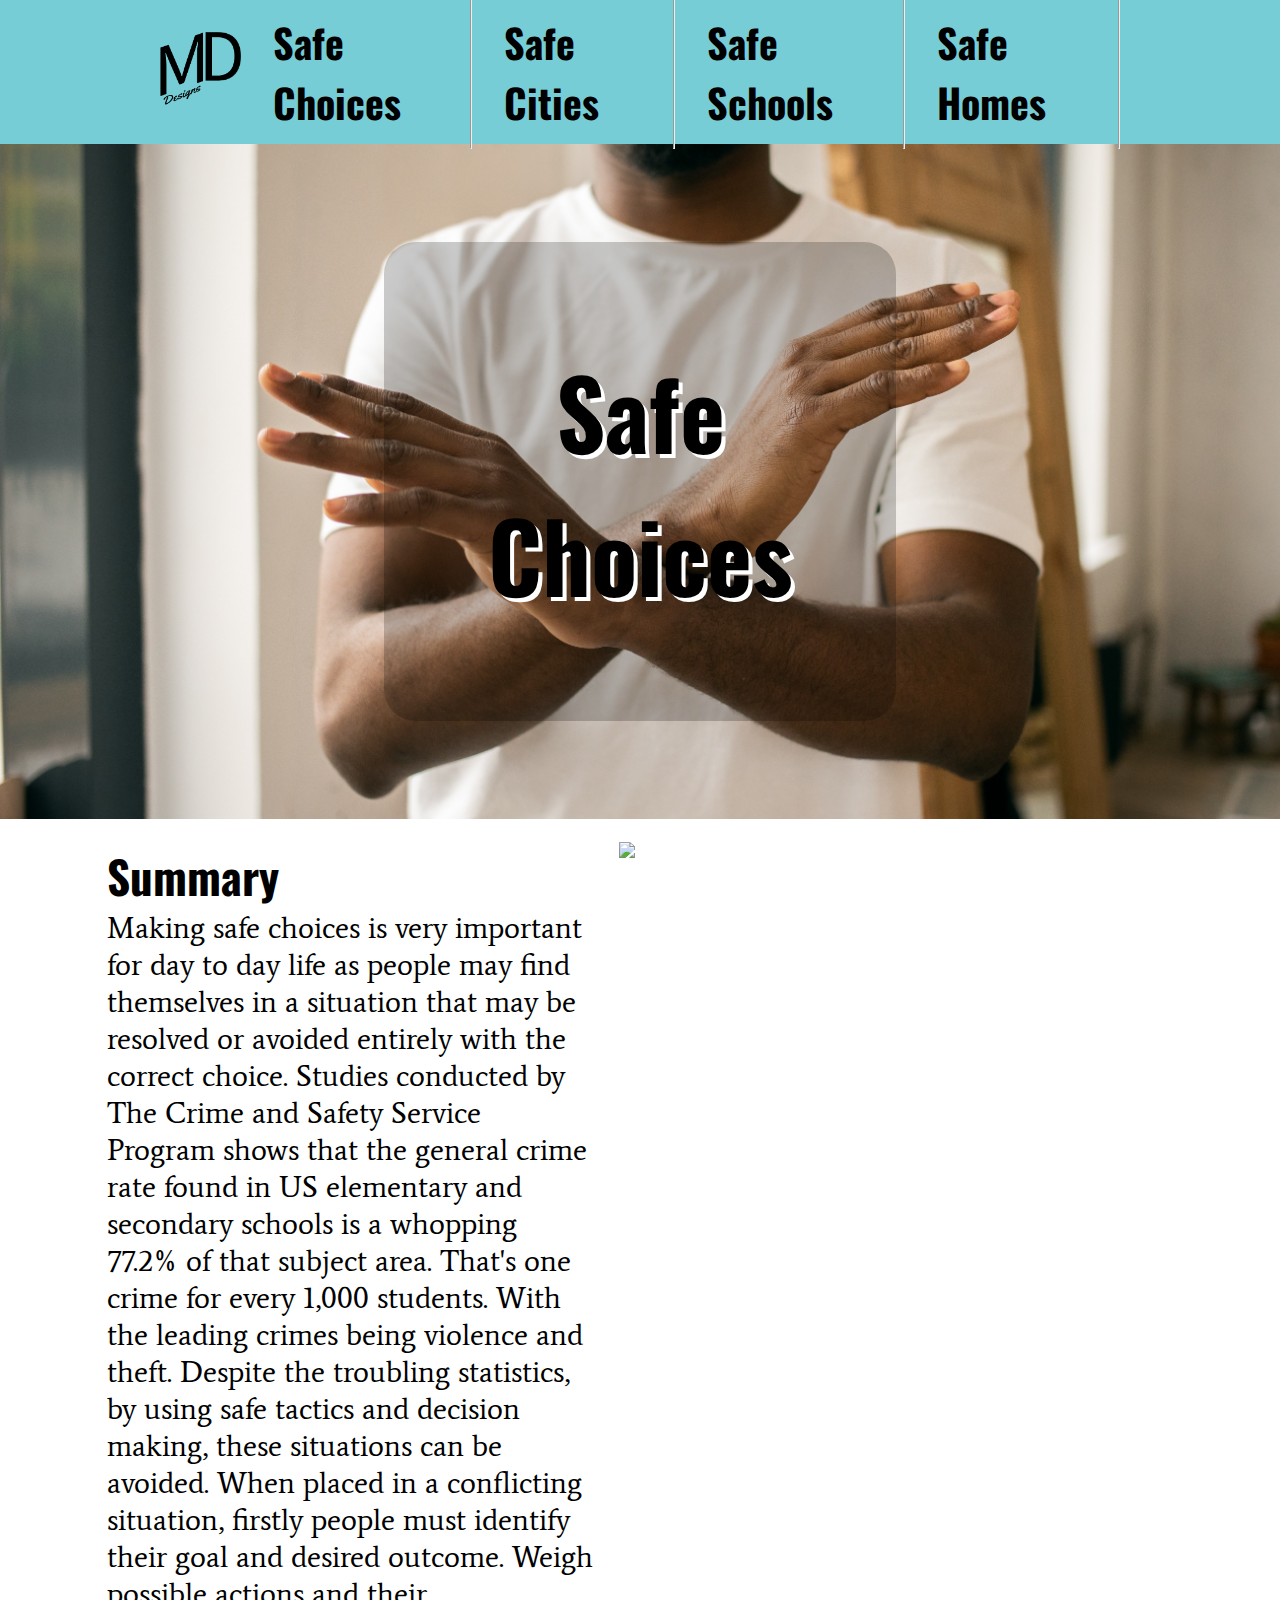
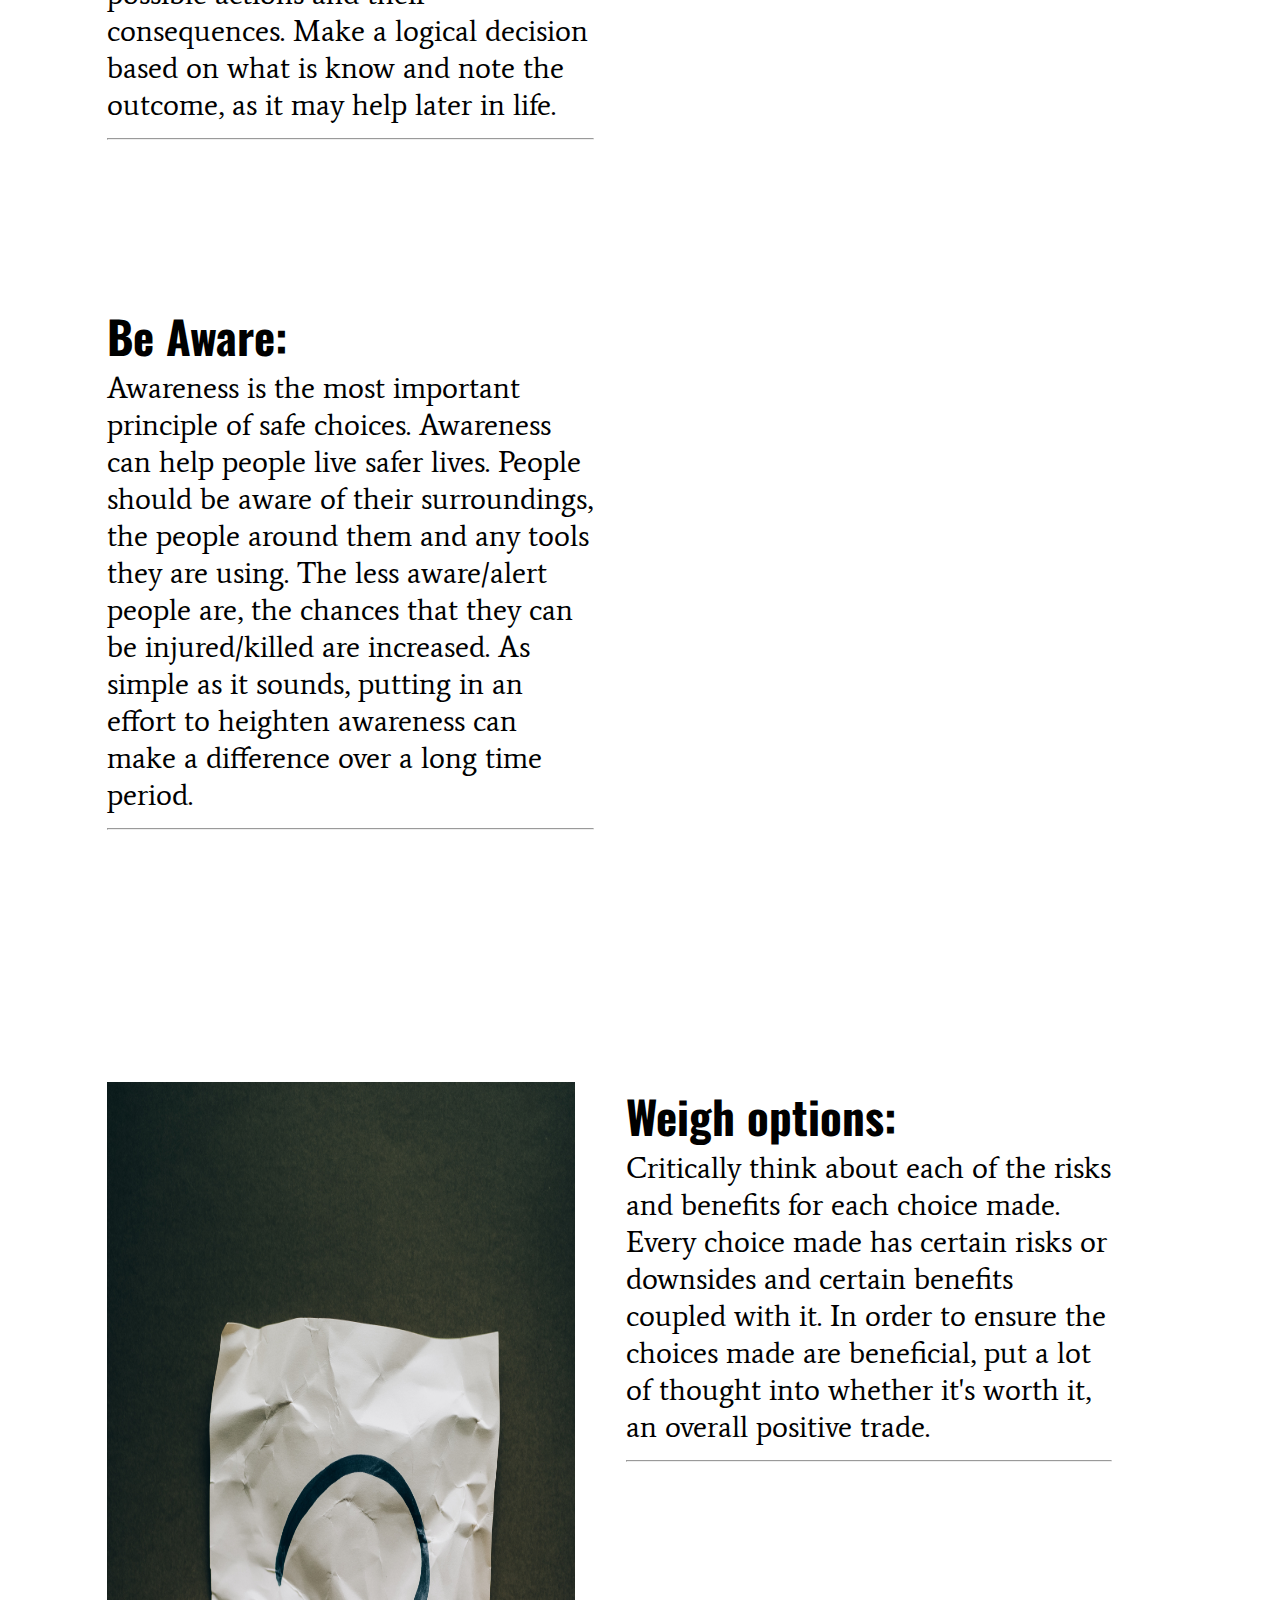
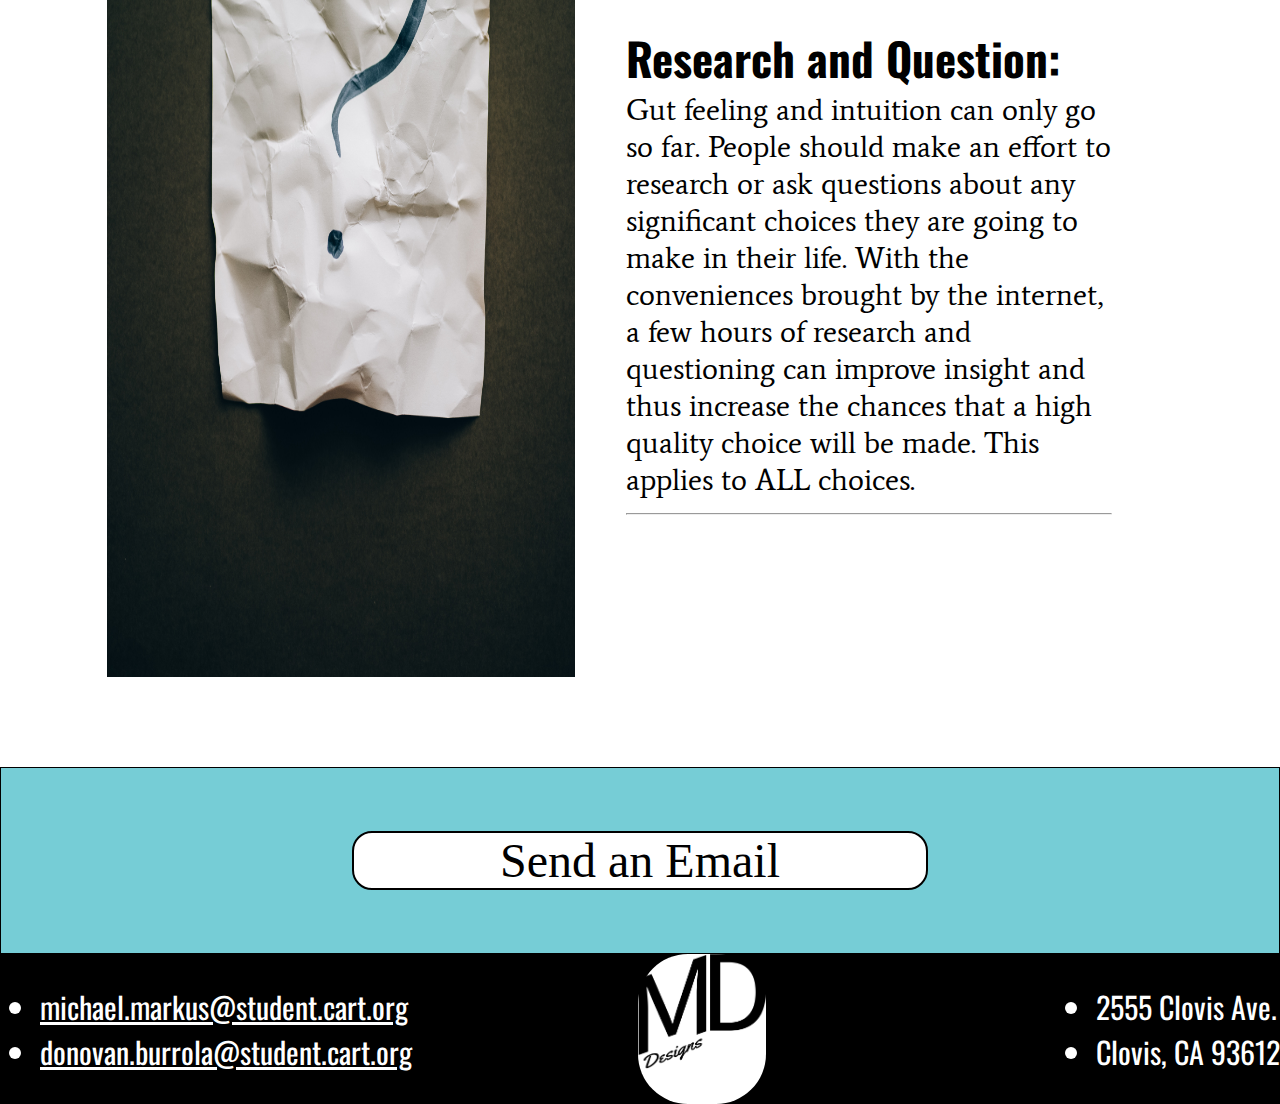
==== pages/safechoices.html @ 249ae0db "Finished project" ====
<!DOCTYPE html>
<html lang="en">
<head>
    <meta charset="UTF-8">
    <meta http-equiv="X-UA-Compatible" content="IE=edge">
    <meta name="viewport" content="width=device-width, initial-scale=1.0">
    <title>Class Demo PM</title>
    <link rel="stylesheet" href="../style.css">
    <link rel="preconnect" href="https://fonts.googleapis.com">
    <link rel="preconnect" href="https://fonts.gstatic.com" crossorigin>
    <link href="https://fonts.googleapis.com/css2?family=Average&family=Oswald&display=swap" rel="stylesheet">
    <style>
        /* h1{
            margin-left: auto;
            margin-right: auto;
            margin-top: 10vh;
            margin-bottom: 10vh;
            background-color: #76CDD6;
            width: 30%;
            text-align: center;
            border-radius: 50px;
            text-shadow:3px 3px white;
        }
         */

         .hero{
            background-image: url(../images/pexels-monstera-7114346.jpg);

         }
         .hero-content{
            width: 40%;
         }
    </style>


    <!-- font-family: 'Average', serif;
    font-family: 'Oswald', sans-serif; -->


</head>
<body>
    <header>

         <nav class="main-nav">
            <div class="logo">
                <a href="../index.html">
                    <img src="../images/logo.png" alt="Delve Homes Logo">
                </a>
            </div>

            <ul>

                <li><a href="safechoices.html">Safe Choices</a></li><hr>
                <li><a href="safecities.html">Safe Cities</a></li><hr>
                <li><a href="safeschools.html">Safe Schools </a> </li><hr>
                <li><a href="safehomes.html">Safe Homes</a></li><hr>
            </ul>
         </nav>
         <section class="hero">
            <div class="hero-content">
                <h1>Safe Choices</h1>
        
            </div>
         </section>
    </header>
    <main>

        <div class="content-01 content">

                <div class="text">
                    <h2>Summary</h2>
                    <p>Making safe choices is very important for day to day life as people may find 
                        themselves in a situation that may be resolved or avoided entirely with the 
                        correct choice. Studies conducted by The Crime and Safety Service Program 
                        shows that the general crime rate found in US elementary and secondary schools 
                        is a whopping 77.2% of that subject area. That's one crime for every 1,000 students. 
                        With the leading crimes being violence and theft. Despite the troubling statistics,
                        by using safe tactics and decision making, these situations can be avoided. When placed 
                        in a conflicting situation, firstly people must identify their 
                        goal and desired outcome. Weigh possible actions and their consequences. Make a logical 
                        decision based on what is know and note the outcome, as it may help  later in life.
                    </p>
                    <hr>
                    <h2>Be Aware:</h2>
                    <p>Awareness is the most important principle of safe choices. Awareness can help people live safer lives. 
                        People should be aware of their surroundings, the people around them and any tools they are using. The 
                        less aware/alert people are, the chances that they can be injured/killed are increased.

                        As simple as it sounds, putting in an effort to heighten awareness can make a difference over a long time period.
                        </p><hr>
                </div>
            <img src="../images/pexels-sora-shimazaki-5669602.jpg">
        </div>
        <div class="content-02 content">
                <img src="../images/pexels-leeloo-thefirst-5428826.jpg">
            <div class="text-alt">
                <h2>Weigh options:</h2>
                <p>Critically think about each of the risks and benefits for each choice made. 
                    Every choice made has certain risks or downsides and certain benefits coupled with it.
                    In order to ensure the choices made are beneficial, put a lot of thought into 
                    whether it's worth it, an overall positive trade.
                    </p><hr>
                <h2>Research and Question:</h2>
                <p>Gut feeling and intuition can only go so far. People should make an effort 
                    to research or ask questions about any significant choices they are going 
                    to make in their life. With the conveniences brought by the internet, a few 
                    hours of research and questioning can improve insight and thus increase the 
                    chances that a high quality choice will be made. This applies to ALL choices.
                </p><hr>
            </div>
        </div>
        
        

    </main>


    <footer>

        <div class="contactus"> 
    
            <div class="contact-content">
                <a href="mailto:someone@yoursite.com"> Send an Email</a>  
            </div>

        </div>


        <section class="footer-content">
                <ul class ="schoolemails">
                    <li><a href="mailto:michael.markus@student.cart.org">michael.markus@student.cart.org</a></li>
                    <li><a href="mailto:donovan.burrola@student.cart.org">donovan.burrola@student.cart.org</a></li>
                </ul>
                <div class="footer-logo"><img src='../images/logo.png'></div>
                <ul class="cart-info">
                    <li>2555 Clovis Ave.</li>
                    <li>Clovis, CA 93612</li>
                </ul>
        </section>
    
    </footer>
</body>
</html>
---- style.css ----
* {
    box-sizing: border-box;


/* font-family: 'Oswald', sans-serif; */
/*  */



}
body {
    margin:0;
    font-size: 30px;
}

img {
    max-width: 100%;

}

header {
    color: white;
    background-color: #76CDD6;
}

nav.main-nav {
    width: 100%;
    max-width:1;
    display: flex;
    align-items: center;
    justify-content: space-between;
    margin: 0 auto;
    width: 75%;
    height: 16vh;
    margin-top: 0;
    border-width: 10px;
}

.main-nav .logo {
    width: 10%;
}

.main-nav ul {
    list-style: none;
    margin: 0;
    padding: 0;
    display: flex;
    /* margin-right: 2.5vw; */
    
}

.main-nav>ul a  {
   display: inline-block;
    padding: 2rem;
    color: black;
    font-size: 2.5rem;
    text-decoration: none;
    transition: all 250ms ease;
    font-family: 'Times New Roman', Times, serif;
    
}

.logo a  {
    display: inline-block;



}





.main-nav>ul a:hover {
    color: white;

background-color: lightblue;
border-radius: 20px;

}

/* .main-nav .logo a:hover{
  height: 4vh;
} */

.hero {
    height: 75vh;
    background-image: url(images/fam.jpg);
    background-size: cover;
    background-attachment: fixed;
    display: flex;
    align-items: center;
    justify-content: center;
    margin-bottom: 2.5vh;
}

.hero-content {
  
    width: 75%;
    color: black;
    border-radius: 2rem;

    padding: 2rem;
    text-align: center;
    font-size: 3rem;
    text-shadow:4px 4px white;
    background-color: rgba(0, 0,0, 0.2)
}

main {
    max-width: 100%;
    margin: 0 auto;
    display: flex;
    flex-wrap: wrap;
    justify-content: space-between;
}

[class^=content-item]{ /* to aid visibility on the demo don't use! */
    min-height: 150px;
}



footer {
    width: 100%;
    background-color:black;
    color: white;
    min-height: 300px;
}

.footer-content {
    width: 100%;
    max-width: 1280px;
    margin: 0 auto;
    display: flex;
    justify-content: space-between;
}


.contactus{
background-color: #76CDD6;
width: 100%;
height: 30%;
padding: 7vh;
border: solid black 1px;
}





.contact-content{
    width: 50%;
    font-size: 3rem;
    margin-left: auto;
    margin-right: auto;
    text-align: center;
    border-radius: 20px;
    border: solid black 2px;
    background-color: white;
    padding: 0px;              

    
}   
.contact-content > a {
    display: inline-block;
    text-decoration: none;
    width: 100%;
    border-radius: 20px;
    color:black;
    margin: 0px;
    

    
}

.contact-content > a:hover {
    background-color: lightblue;
    width: 100%;
    color:white;
    transition: ease 200ms;
    height: 100%;
    margin: 0px;
}



.middle{
    width: 5vw;
    border-radius: 500px ;
    background-color:white;
    margin-left: 0;
    margin-right: 0;
}

.middle>img{
    border-radius: 500px;
    
    margin: 20,20,20,20;

}

.footer-content{
    display: flex;
    flex-wrap: wrap;
}

 p{
    width:30%;
    margin:0;
 }
 /* img{
    width: 40%;
 } */

.content{
    display: flex;
    flex-wrap: wrap ;
    margin-left: 8.39%;
    margin-right: 10.88%;
    justify-content: space-between;
    margin-bottom: 10vh;
    
}



.footer-logo{
    background-color: white;
    /* align-content: center; */
    margin-right: 5vw;
    border-radius: 50px;
    width: 10%;
}


.footer-logo img{
    width: fit-content;
}

.schoolemails a{
    color: white;
}

h1,
h2,
h3,
li,
.main-nav>ul a{
    font-family: 'Oswald', sans-serif;
}

.content img{
    width:36.51vw;
}
.content p{
    width: 38vw;
}
/* .content-01 h2{
    margin-right: 25vw;
} */
.content hr{
    margin-bottom: 18vh;

}
.content h2{
    margin: 0;
}
.main-nav>ul a{
    font-weight: bold;
}

.text-alt{
    margin-left: 4vw;
}
.text {
    margin-right: 2vw;
}
p{
    font-family: 'Average', serif;
}

.bottom-navigation{
    display: flex;
    flex-wrap: wrap;
    justify-content: space-between;
    width: 75%;
    margin-left: auto;
    margin-right: auto;
    margin-bottom: 15vh;

}



.nav-box{
    background-color: rgba(73, 66, 66, 0.2);
    width: 20%;
    height: 50vh;
    font-size: 1.3rem;
    border-radius: 15px;
    
}
.nav-box p{
    width: 100%;
    
}
.nav-box a{
    text-decoration: none;
    color: black;
}



.nav-box a:hover{
    transition: 900ms;
    filter:grayscale()
}

/* .mini-nav-panels{
    background-image: url(images/pexels-monstera-7114346.jpg);
    width: 100%;
    height: 25vh;


    
    

    
} */


/* .mini-nav-panels-center{
    text-align: center;
    padding-top: 5vh;
    margin-top: 6vh;
    background-color: rgba(0, 0,0, 0.2);
    width: 50%;height: 15vh;
    }
     */


/* margin-left: 8.39%;
margin-right: 10.88%; */
h3{
    margin:0
}
.nav-box img{
    border-top-right-radius: 15px;
    border-top-left-radius: 15px;
}
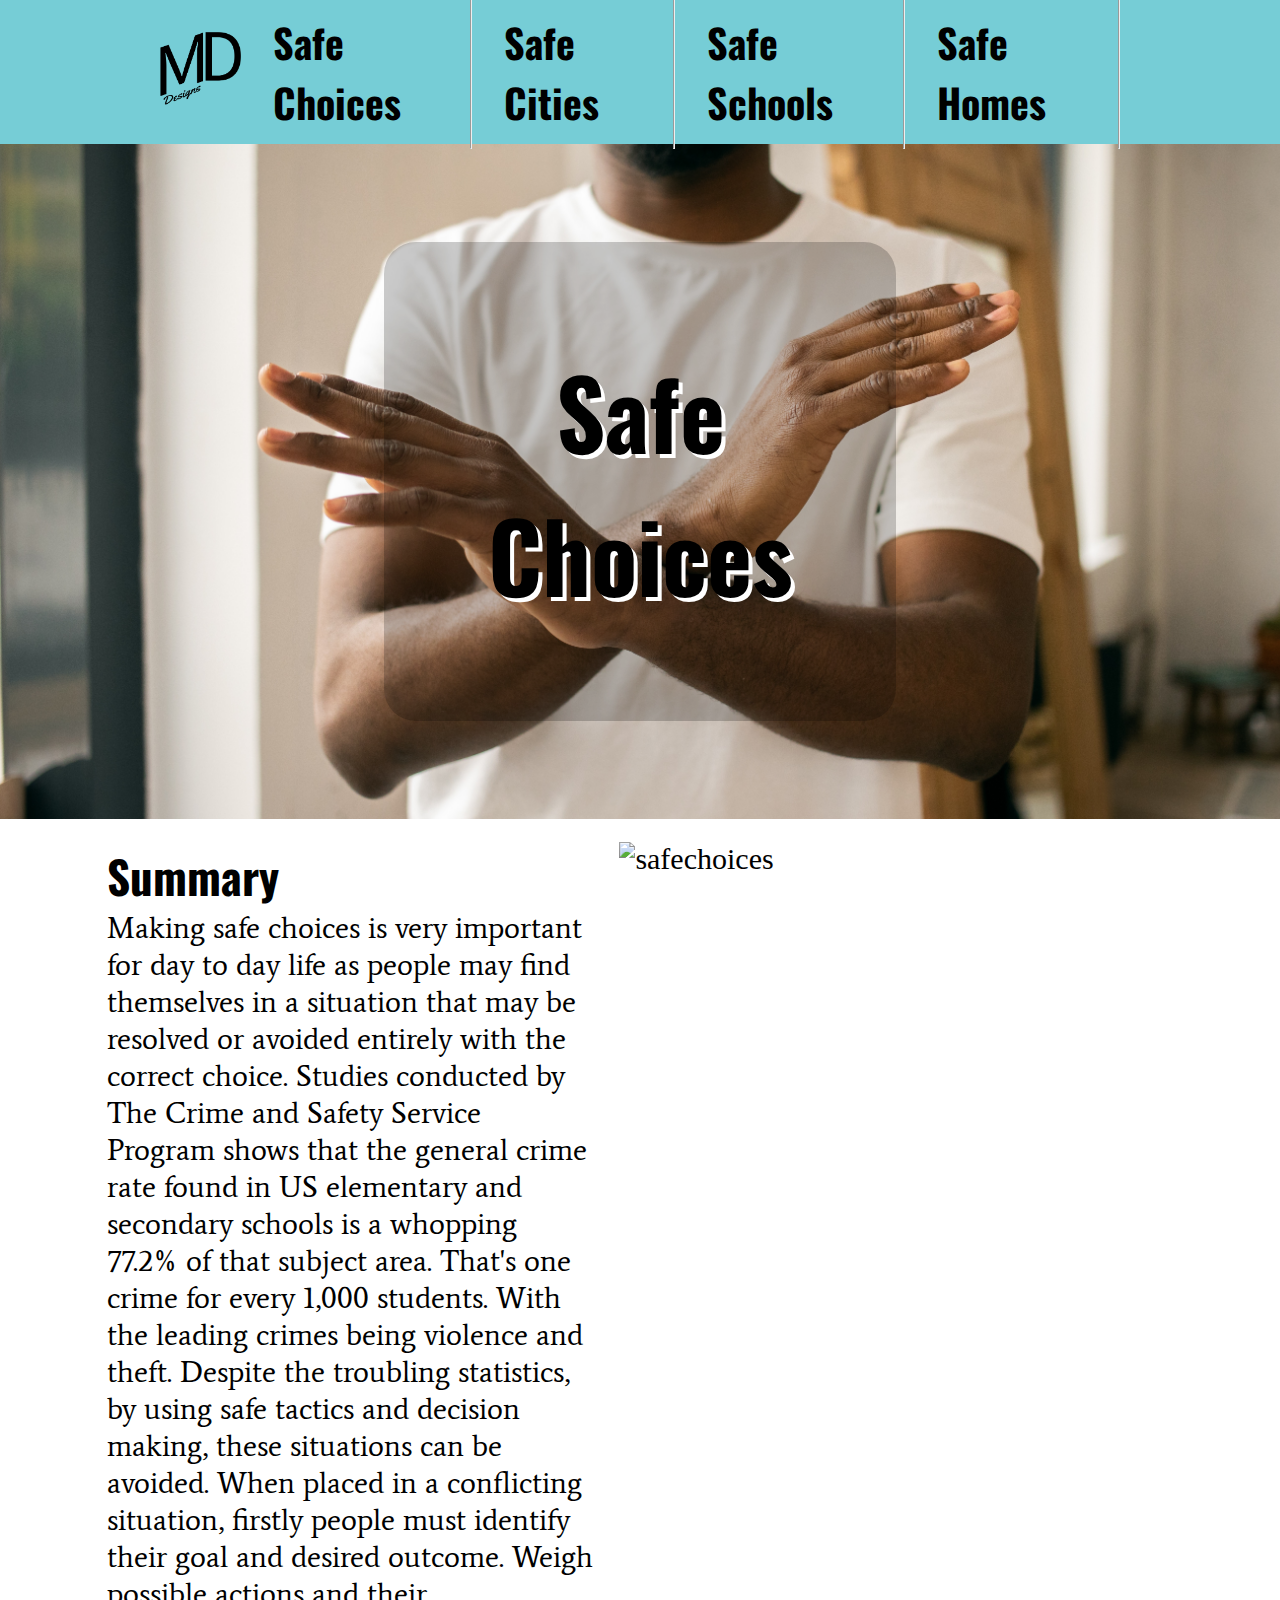
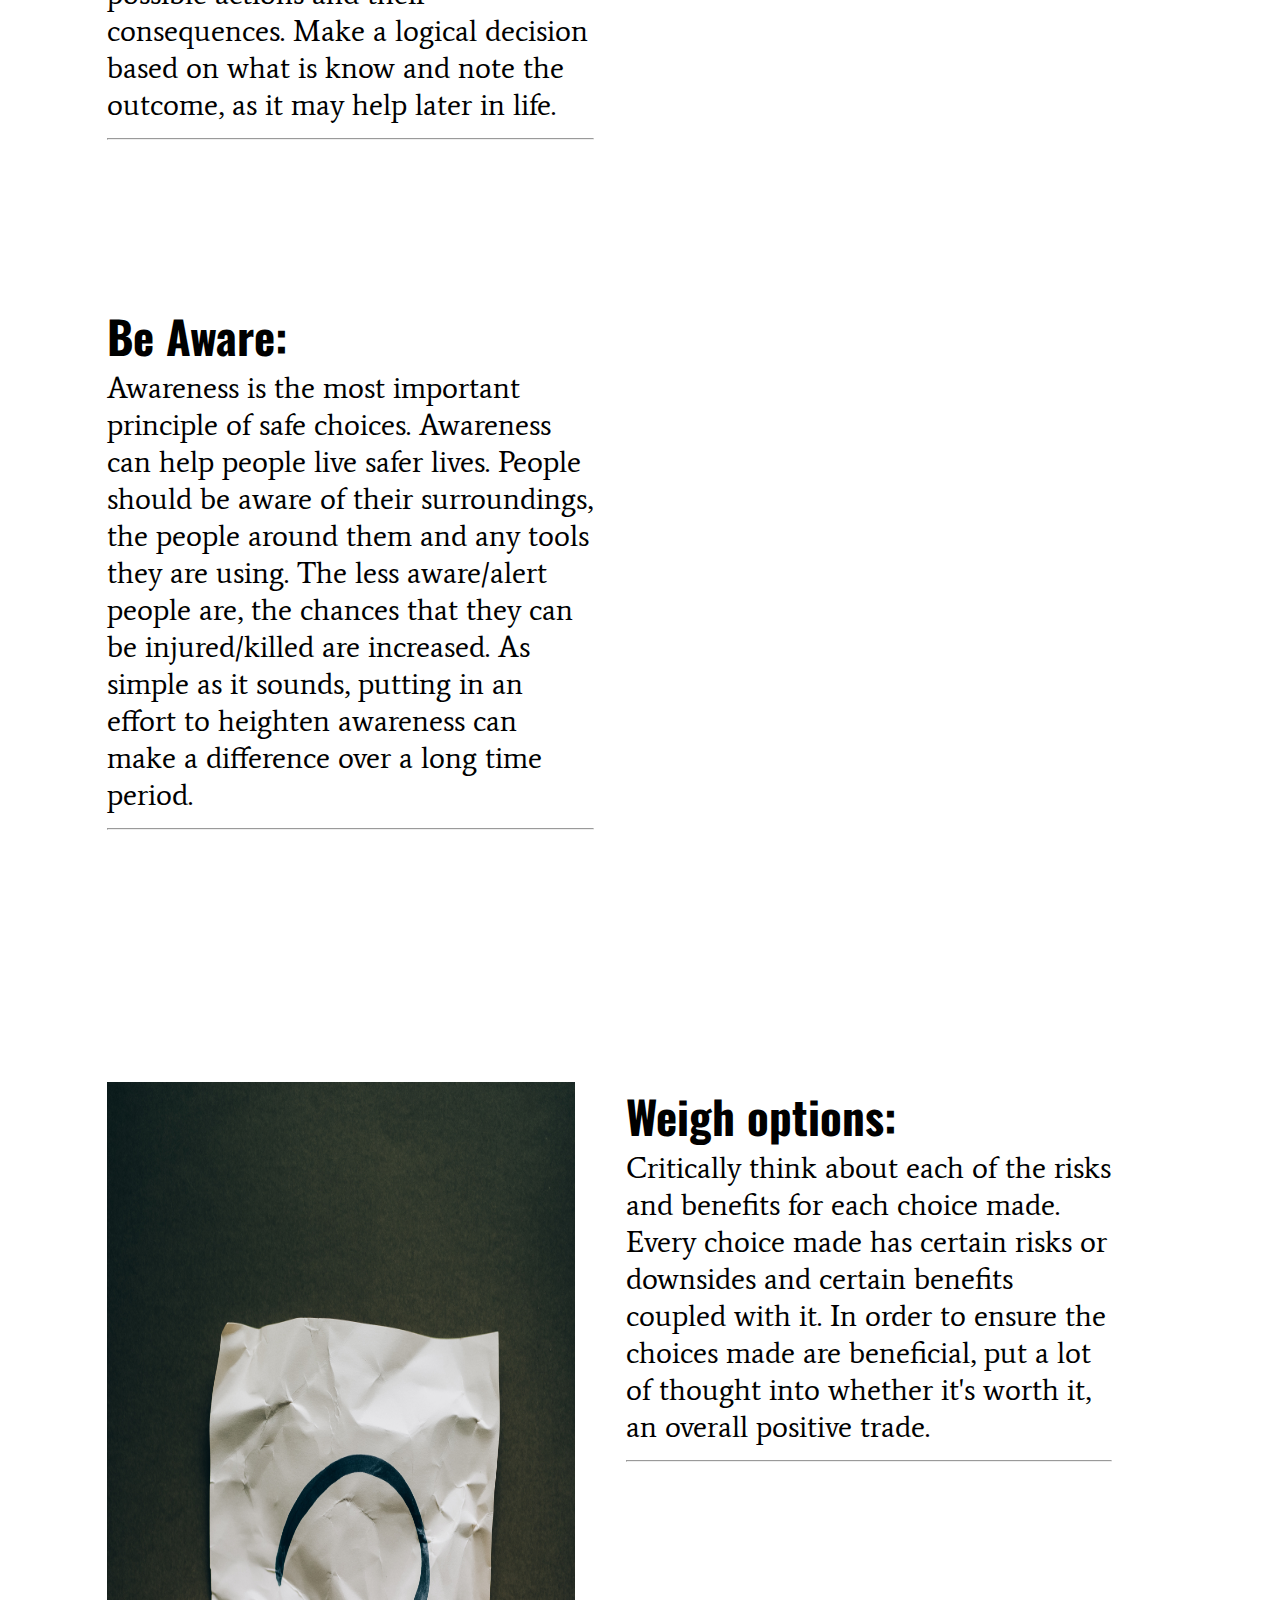
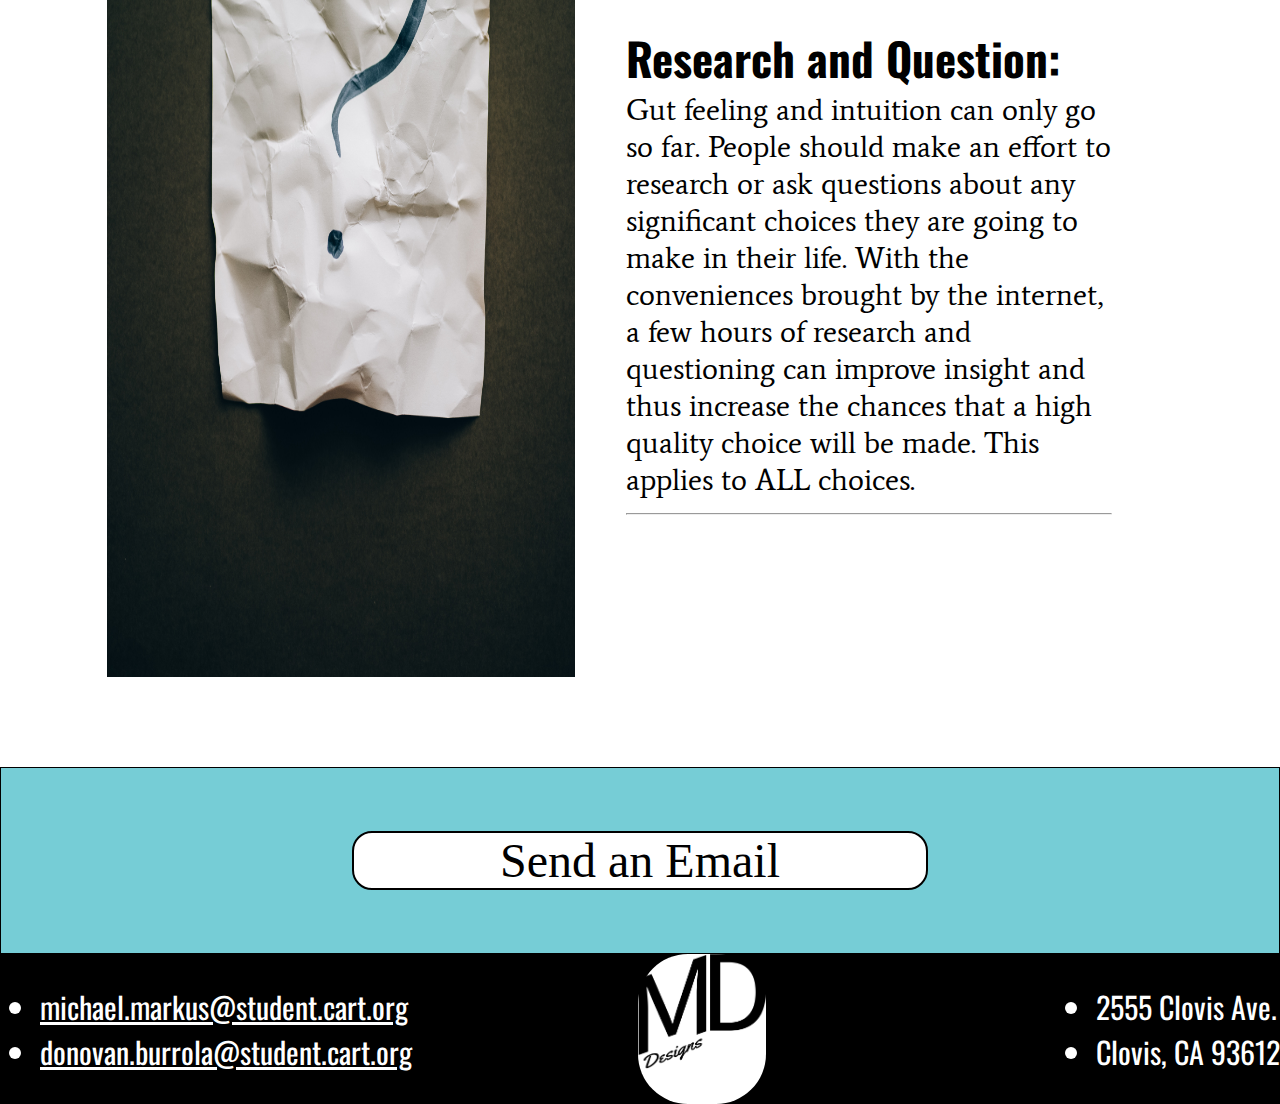
==== commit 32a21c6b: "validation-check-2" ====
--- a/pages/safechoices.html
+++ b/pages/safechoices.html
@@ -89,10 +89,10 @@
                         As simple as it sounds, putting in an effort to heighten awareness can make a difference over a long time period.
                         </p><hr>
                 </div>
-            <img src="../images/pexels-sora-shimazaki-5669602.jpg">
+            <img src="../images/pexels-sora-shimazaki-5669602.jpg" alt="safechoices"> 
         </div>
         <div class="content-02 content">
-                <img src="../images/pexels-leeloo-thefirst-5428826.jpg">
+                <img src="../images/pexels-leeloo-thefirst-5428826.jpg"  alt="safe choices">
             <div class="text-alt">
                 <h2>Weigh options:</h2>
                 <p>Critically think about each of the risks and benefits for each choice made. 
--- a/style.css
+++ b/style.css
@@ -348,4 +348,9 @@
 .nav-box img{
     border-top-right-radius: 15px;
     border-top-left-radius: 15px;
+}
+
+.nav-dividers{
+    display: flex;
+    flex-wrap: wrap;
 }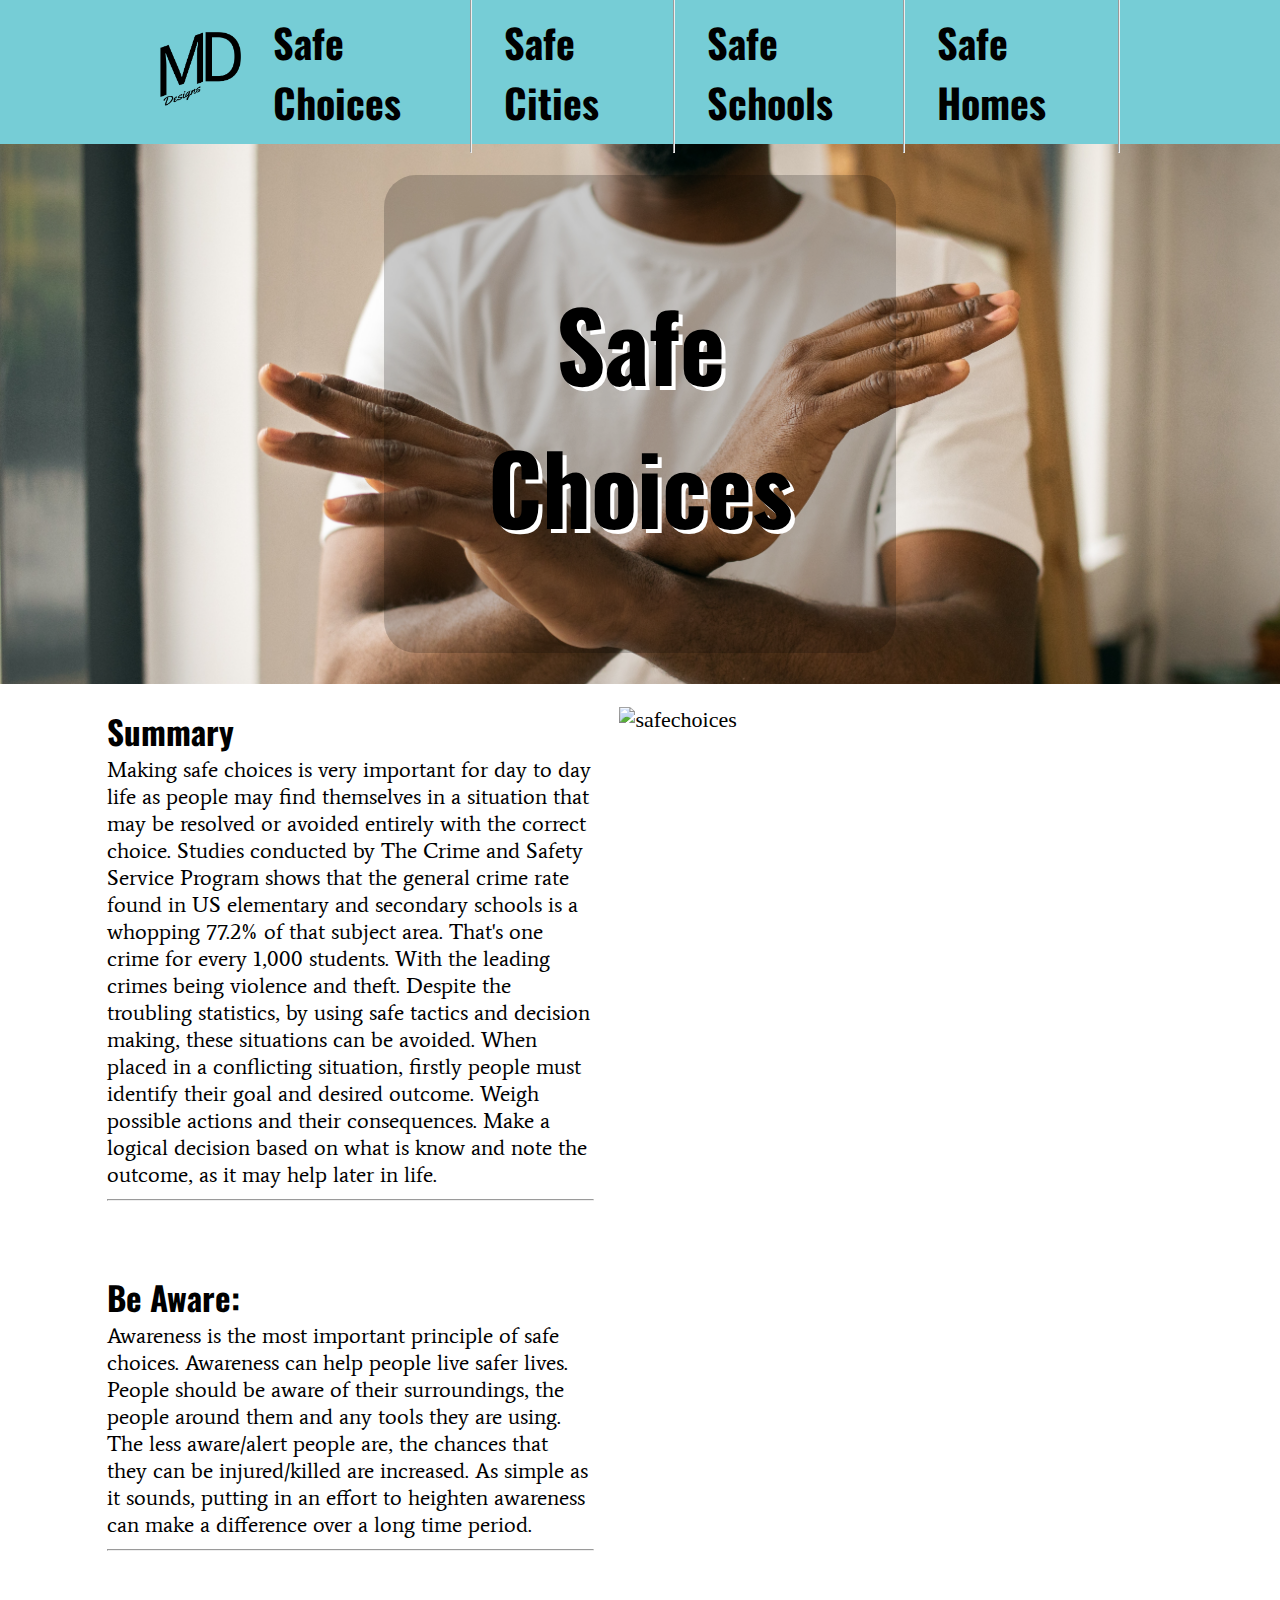
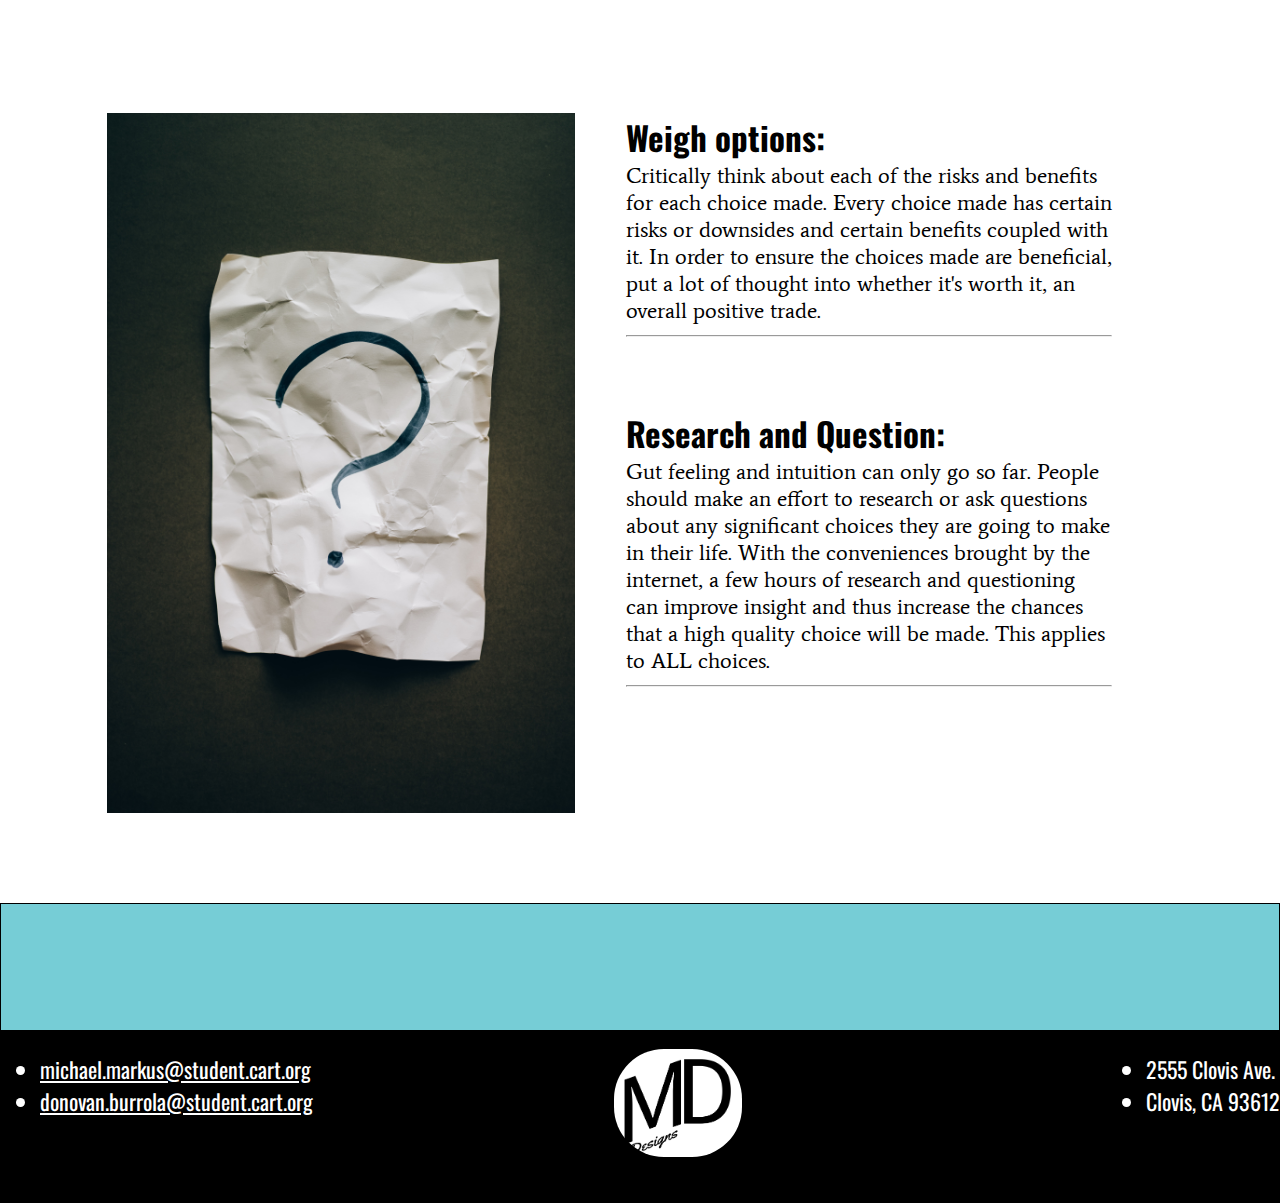
==== commit b83e3114: "revisions-fixes-1" ====
--- a/pages/safechoices.html
+++ b/pages/safechoices.html
@@ -4,37 +4,23 @@
     <meta charset="UTF-8">
     <meta http-equiv="X-UA-Compatible" content="IE=edge">
     <meta name="viewport" content="width=device-width, initial-scale=1.0">
-    <title>Class Demo PM</title>
+    <title>Safe Choices</title>
     <link rel="stylesheet" href="../style.css">
     <link rel="preconnect" href="https://fonts.googleapis.com">
     <link rel="preconnect" href="https://fonts.gstatic.com" crossorigin>
     <link href="https://fonts.googleapis.com/css2?family=Average&family=Oswald&display=swap" rel="stylesheet">
     <style>
-        /* h1{
-            margin-left: auto;
-            margin-right: auto;
-            margin-top: 10vh;
-            margin-bottom: 10vh;
-            background-color: #76CDD6;
-            width: 30%;
-            text-align: center;
-            border-radius: 50px;
-            text-shadow:3px 3px white;
-        }
-         */
+
 
          .hero{
             background-image: url(../images/pexels-monstera-7114346.jpg);
+            height: 60vh;
 
          }
          .hero-content{
             width: 40%;
          }
     </style>
-
-
-    <!-- font-family: 'Average', serif;
-    font-family: 'Oswald', sans-serif; -->
 
 
 </head>
@@ -119,8 +105,7 @@
 
         <div class="contactus"> 
     
-            <div class="contact-content">
-                <a href="mailto:someone@yoursite.com"> Send an Email</a>  
+
             </div>
 
         </div>
--- a/style.css
+++ b/style.css
@@ -2,15 +2,13 @@
     box-sizing: border-box;
 
 
-/* font-family: 'Oswald', sans-serif; */
-/*  */
 
 
 
 }
 body {
     margin:0;
-    font-size: 30px;
+    font-size: 22px;
 }
 
 img {
@@ -45,7 +43,7 @@
     margin: 0;
     padding: 0;
     display: flex;
-    /* margin-right: 2.5vw; */
+
     
 }
 
@@ -79,9 +77,6 @@
 
 }
 
-/* .main-nav .logo a:hover{
-  height: 4vh;
-} */
 
 .hero {
     height: 75vh;
@@ -115,7 +110,7 @@
     justify-content: space-between;
 }
 
-[class^=content-item]{ /* to aid visibility on the demo don't use! */
+[class^=content-item]{
     min-height: 150px;
 }
 
@@ -209,9 +204,6 @@
     width:30%;
     margin:0;
  }
- /* img{
-    width: 40%;
- } */
 
 .content{
     display: flex;
@@ -227,10 +219,13 @@
 
 .footer-logo{
     background-color: white;
-    /* align-content: center; */
     margin-right: 5vw;
     border-radius: 50px;
     width: 10%;
+    height: 12vh;
+    padding: 10px;
+    margin-top: 2vh;
+    margin-bottom: 2vh;
 }
 
 
@@ -256,11 +251,9 @@
 .content p{
     width: 38vw;
 }
-/* .content-01 h2{
-    margin-right: 25vw;
-} */
+
 .content hr{
-    margin-bottom: 18vh;
+    margin-bottom: 8vh;
 
 }
 .content h2{
@@ -288,10 +281,9 @@
     margin-left: auto;
     margin-right: auto;
     margin-bottom: 15vh;
-
-}
-
-
+    margin-top: 5vh;
+
+}
 
 .nav-box{
     background-color: rgba(73, 66, 66, 0.2);
@@ -301,6 +293,17 @@
     border-radius: 15px;
     
 }
+
+
+.nav-box p{
+    padding: 15px;
+    height: 15vh;
+    
+}
+.nav-box h3{
+    text-align: center;
+    margin-top: 1.5vh;
+}
 .nav-box p{
     width: 100%;
     
@@ -313,35 +316,12 @@
 
 
 .nav-box a:hover{
-    transition: 900ms;
-    filter:grayscale()
-}
-
-/* .mini-nav-panels{
-    background-image: url(images/pexels-monstera-7114346.jpg);
-    width: 100%;
-    height: 25vh;
-
-
-    
-    
-
-    
-} */
-
-
-/* .mini-nav-panels-center{
-    text-align: center;
-    padding-top: 5vh;
-    margin-top: 6vh;
-    background-color: rgba(0, 0,0, 0.2);
-    width: 50%;height: 15vh;
-    }
-     */
-
-
-/* margin-left: 8.39%;
-margin-right: 10.88%; */
+    transition: 450ms;
+    filter: grayscale(100%);
+
+    
+}
+
 h3{
     margin:0
 }
@@ -353,4 +333,31 @@
 .nav-dividers{
     display: flex;
     flex-wrap: wrap;
+}
+
+.nav-boxes-header{
+    width: 30%;
+    margin-left: auto;
+    margin-right: auto;
+    font-size: 3rem;
+}
+
+.nav-box-more{
+    background-color: #76CDD6;
+    padding: .25rem;
+    margin-top: auto;
+    width: 35%;
+    margin-top: 10%;
+    margin-left: auto;
+    margin-right: auto;
+    border-radius: 10px;
+    border: solid black 2px;
+
+}
+
+
+.footer-logo :hover{
+    transition: 900ms;
+    
+    transform: rotate(360deg);
 }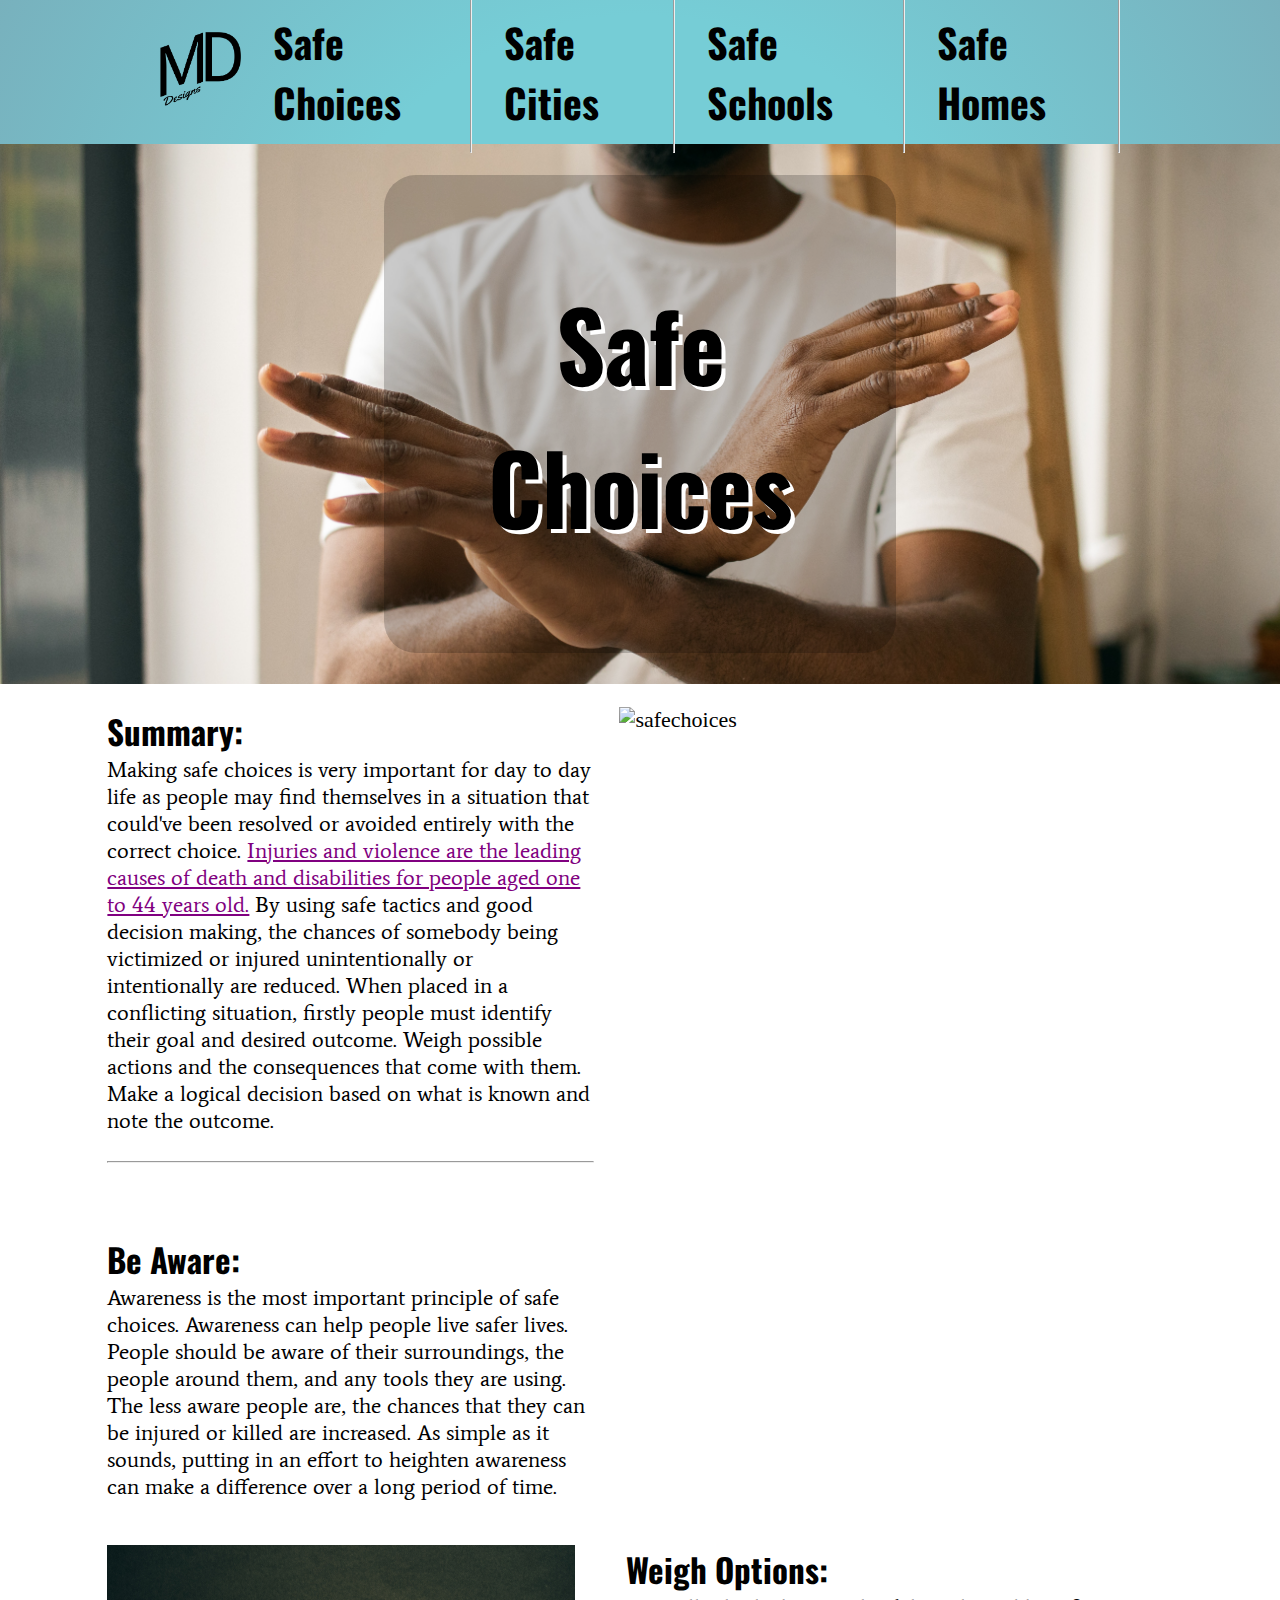
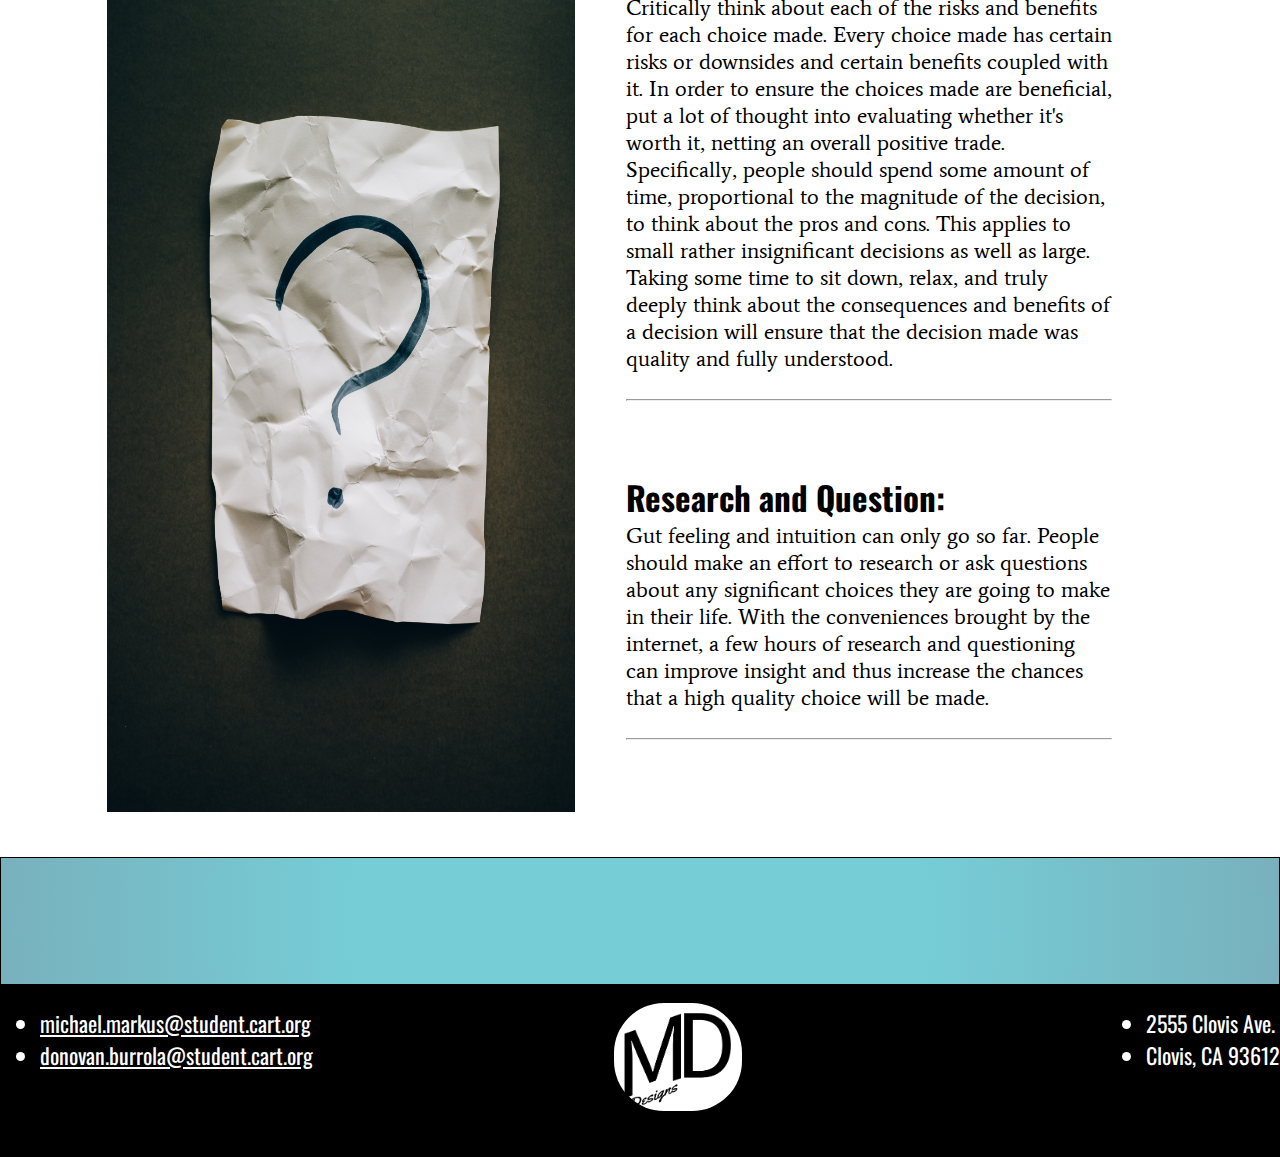
==== commit 7d7b817a: "Replaced old content with new text, added 2 imgs as a potential replacement" ====
--- a/pages/safechoices.html
+++ b/pages/safechoices.html
@@ -54,45 +54,51 @@
         <div class="content-01 content">
 
                 <div class="text">
-                    <h2>Summary</h2>
-                    <p>Making safe choices is very important for day to day life as people may find 
-                        themselves in a situation that may be resolved or avoided entirely with the 
-                        correct choice. Studies conducted by The Crime and Safety Service Program 
-                        shows that the general crime rate found in US elementary and secondary schools 
-                        is a whopping 77.2% of that subject area. That's one crime for every 1,000 students. 
-                        With the leading crimes being violence and theft. Despite the troubling statistics,
-                        by using safe tactics and decision making, these situations can be avoided. When placed 
-                        in a conflicting situation, firstly people must identify their 
-                        goal and desired outcome. Weigh possible actions and their consequences. Make a logical 
-                        decision based on what is know and note the outcome, as it may help  later in life.
+                    <h2>Summary:</h2>
+                    <p>Making safe choices is very important for day to day life as people may find themselves 
+                        in a situation that could've been resolved or avoided entirely with the correct choice. 
+                        <a href='https://www.cdc.gov/injury/wisqars/animated-leading-causes.html#:~:text=Uninte%20ntional%20injuries%20are%20the%20leading,vehicle%20crashes%2C%20and%20unintentional%20falls'>
+                            Injuries and violence are the leading causes of death and disabilities for people aged one 
+                        to 44 years old.</a>  By using safe tactics and good decision making, the chances of somebody 
+                        being victimized or injured unintentionally or intentionally are reduced. When placed in a 
+                        conflicting situation, firstly people must identify their goal and desired outcome. Weigh 
+                        possible actions and the consequences that come with them. Make a logical decision based on 
+                        what is known and note the outcome.
                     </p>
                     <hr>
                     <h2>Be Aware:</h2>
-                    <p>Awareness is the most important principle of safe choices. Awareness can help people live safer lives. 
-                        People should be aware of their surroundings, the people around them and any tools they are using. The 
-                        less aware/alert people are, the chances that they can be injured/killed are increased.
+                    <p>Awareness is the most important principle of safe choices. Awareness can help people live safer 
+                        lives. People should be aware of their surroundings, the people around them, and any tools they are
+                         using. The less aware people are, the chances that they can be injured or killed are increased.
+                          As simple as it sounds, putting in an effort to heighten awareness can make a difference over a long period of time.
+                        </p>
 
-                        As simple as it sounds, putting in an effort to heighten awareness can make a difference over a long time period.
-                        </p><hr>
                 </div>
             <img src="../images/pexels-sora-shimazaki-5669602.jpg" alt="safechoices"> 
         </div>
         <div class="content-02 content">
                 <img src="../images/pexels-leeloo-thefirst-5428826.jpg"  alt="safe choices">
             <div class="text-alt">
-                <h2>Weigh options:</h2>
+                <h2>Weigh Options:</h2>
                 <p>Critically think about each of the risks and benefits for each choice made. 
                     Every choice made has certain risks or downsides and certain benefits coupled with it.
                     In order to ensure the choices made are beneficial, put a lot of thought into 
-                    whether it's worth it, an overall positive trade.
+                    evaluating whether it's worth it, netting an overall positive trade. 
+                    Specifically, people should spend some amount of time, proportional 
+                    to the magnitude of the decision, to think about the pros and cons. 
+                    This applies to small rather insignificant decisions as well as large. 
+                    Taking some time to sit down, relax, and truly deeply think about the 
+                    consequences and benefits of a decision will ensure that the decision 
+                    made was quality and fully understood.
                     </p><hr>
                 <h2>Research and Question:</h2>
                 <p>Gut feeling and intuition can only go so far. People should make an effort 
-                    to research or ask questions about any significant choices they are going 
-                    to make in their life. With the conveniences brought by the internet, a few 
-                    hours of research and questioning can improve insight and thus increase the 
-                    chances that a high quality choice will be made. This applies to ALL choices.
-                </p><hr>
+                    to research or ask questions about any significant choices they are going to
+                     make in their life. With the conveniences brought by the internet, a few hours 
+                     of research and questioning can improve insight and thus increase the chances 
+                     that a high quality choice will be made.
+                    </p><hr>
+
             </div>
         </div>
         
--- a/style.css
+++ b/style.css
@@ -16,9 +16,12 @@
 
 }
 
+
 header {
-    color: white;
-    background-color: #76CDD6;
+    background: rgb(118,205,214);
+background: radial-gradient(circle, rgba(118,205,214,1) 45%, rgba(120,177,189,1) 100%);
+
+
 }
 
 nav.main-nav {
@@ -37,6 +40,8 @@
 .main-nav .logo {
     width: 10%;
 }
+
+
 
 .main-nav ul {
     list-style: none;
@@ -133,7 +138,8 @@
 
 
 .contactus{
-background-color: #76CDD6;
+    background: rgb(118,205,214);
+background: radial-gradient(circle, rgba(118,205,214,1) 45%, rgba(120,177,189,1) 100%);
 width: 100%;
 height: 30%;
 padding: 7vh;
@@ -170,7 +176,8 @@
 }
 
 .contact-content > a:hover {
-    background-color: lightblue;
+    background: rgb(118,205,214);
+background: radial-gradient(circle, rgba(118,205,214,1) 45%, rgba(120,177,189,1) 100%);
     width: 100%;
     color:white;
     transition: ease 200ms;
@@ -211,7 +218,7 @@
     margin-left: 8.39%;
     margin-right: 10.88%;
     justify-content: space-between;
-    margin-bottom: 10vh;
+    margin-bottom: 5vh;
     
 }
 
@@ -254,6 +261,7 @@
 
 .content hr{
     margin-bottom: 8vh;
+    margin-top: 3vh;
 
 }
 .content h2{
@@ -280,20 +288,32 @@
     width: 75%;
     margin-left: auto;
     margin-right: auto;
-    margin-bottom: 15vh;
+    margin-bottom: 5vh;
     margin-top: 5vh;
 
 }
 
+
+/* 
+
+#5E5C5
+#9DC5C3
+
+*/
 .nav-box{
-    background-color: rgba(73, 66, 66, 0.2);
+    background-color: gainsboro;
+    background: linear-gradient(to top, #c4c5c7 0%, #dcdddf 52%, #ebebeb 100%);
     width: 20%;
     height: 50vh;
     font-size: 1.3rem;
     border-radius: 15px;
-    
-}
-
+    border: solid 1px black;
+
+}
+
+.nav-box img{
+    filter: grayscale(1)
+}
 
 .nav-box p{
     padding: 15px;
@@ -311,15 +331,17 @@
 .nav-box a{
     text-decoration: none;
     color: black;
-}
-
-
-
-.nav-box a:hover{
-    transition: 450ms;
-    filter: grayscale(100%);
-
-    
+   
+}
+
+.nav-box hover{
+    transform: scale(1.1); 
+}
+
+.nav-box a:hover img{
+    transition: 250ms ease;
+    filter: grayscale(0);  
+
 }
 
 h3{
@@ -340,7 +362,9 @@
     margin-left: auto;
     margin-right: auto;
     font-size: 3rem;
-}
+    text-align: center;
+}
+
 
 .nav-box-more{
     background-color: #76CDD6;
@@ -352,12 +376,24 @@
     margin-right: auto;
     border-radius: 10px;
     border: solid black 2px;
-
-}
+    background: linear-gradient(to top, #dfe9f3 0%, white 100%);
+
+
+
+
+
+}
+
 
 
 .footer-logo :hover{
     transition: 900ms;
-    
     transform: rotate(360deg);
+}
+
+.content a{
+    color: purple;
+}
+.content a:hover{
+    color:blue;
 }